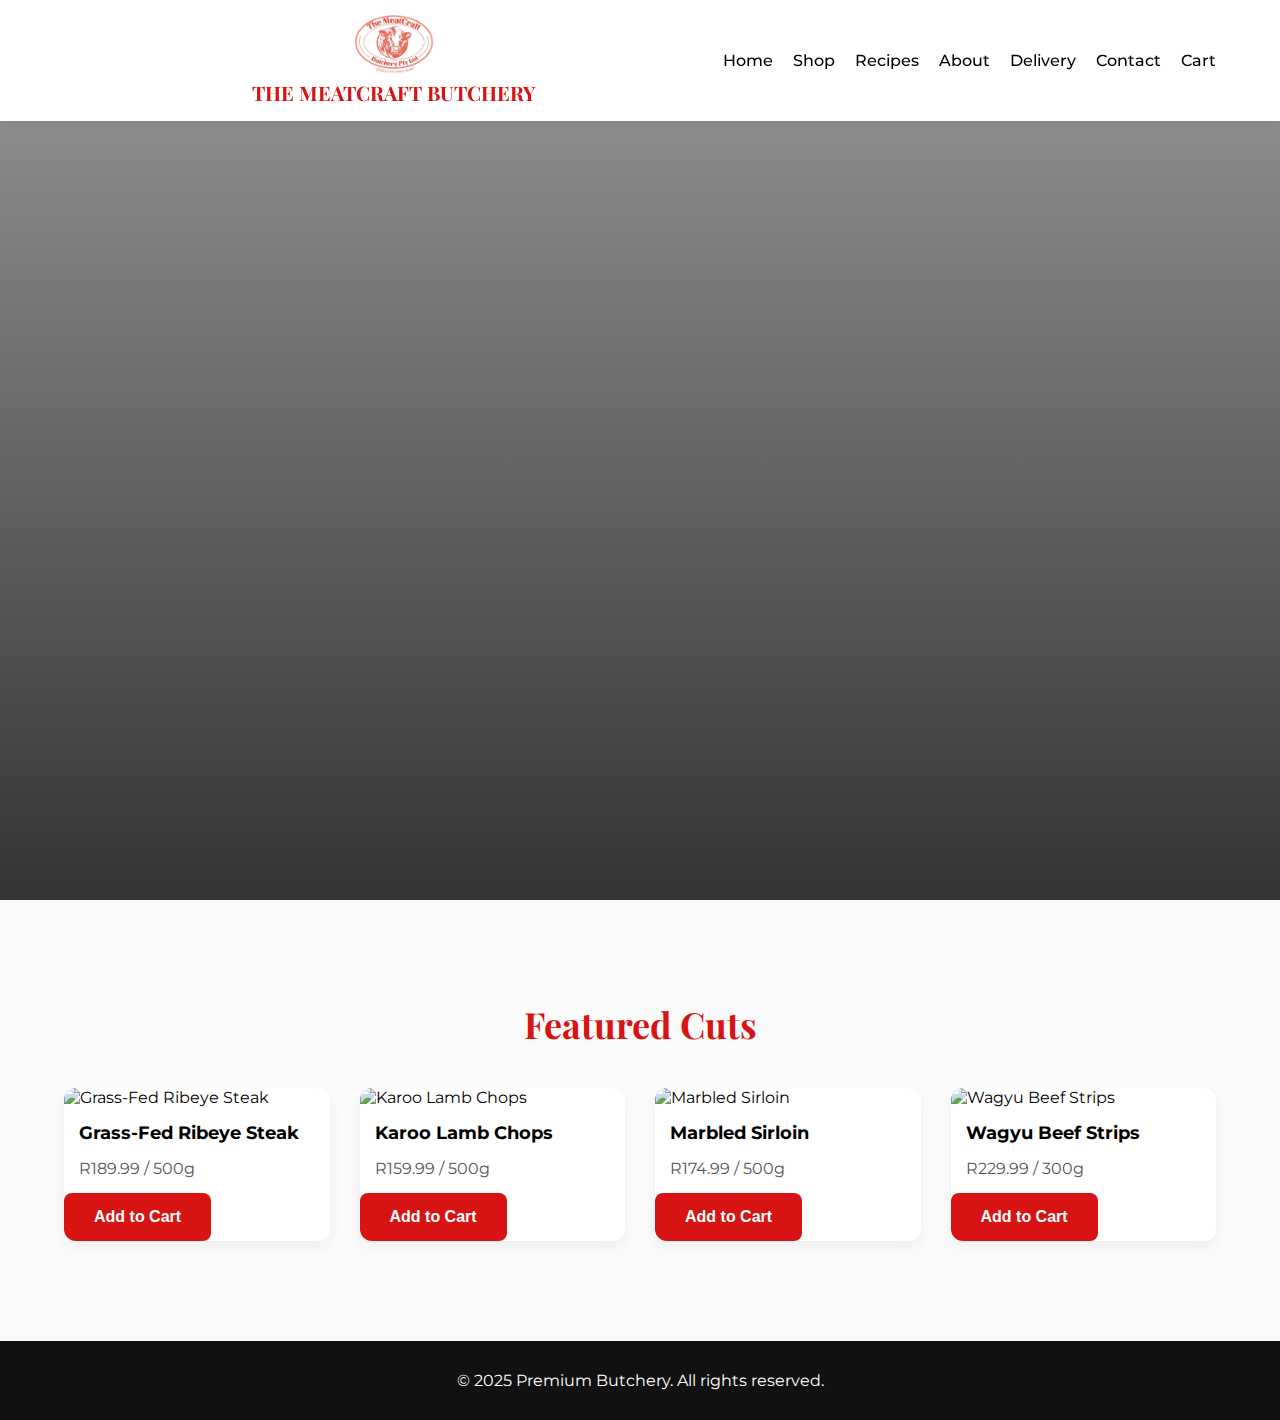
==== index.html @ 6016ca28 "ffsdgds" ====
<!DOCTYPE html>
<html lang="en">
<head>
  <!-- Basic Meta -->
  <meta charset="UTF-8">
  <meta name="viewport" content="width=device-width, initial-scale=1.0, minimum-scale=1.0, maximum-scale=5.0">
  <meta http-equiv="X-UA-Compatible" content="IE=edge">
  <title>Premium Butchery | Artisanal Meats & Specialty Cuts</title>
  <meta name="description" content="Ethically sourced, expertly prepared meats delivered to your door. Shop our premium cuts today.">

  <!-- Preload Critical Resources -->
  <link rel="preload" href="css/style.css" as="style">
  <link rel="preload" href="https://fonts.googleapis.com/css2?family=Playfair+Display:wght@600;700&family=Montserrat:wght@400;600&display=swap" as="style">
  
  <!-- CSS -->
  <link rel="stylesheet" href="css/style.css">
  <link rel="stylesheet" href="https://fonts.googleapis.com/css2?family=Playfair+Display:wght@600;700&family=Montserrat:wght@400;600&display=swap">
  
  <!-- Icons -->
  <link rel="stylesheet" href="https://cdnjs.cloudflare.com/ajax/libs/font-awesome/6.4.0/css/all.min.css">
</head>
<body>
  <div class="background-overlay"></div>

  <header class="header">
    <div class="container header-flex">
      <!-- Mobile Hamburger Button -->
      <button class="hamburger" aria-label="Menu">
        <i class="fas fa-bars"></i>
      </button>

      <!-- Logo Group -->
      <div class="logo-title-group">
        <img src="assets/logo-mc.jpeg" alt="Meatcraft Logo" class="logo-img">
        <h1 class="logo-text">THE MEATCRAFT BUTCHERY</h1>
      </div>

      <!-- Desktop Nav -->
      <nav class="nav">
        <ul class="nav-links">
          <li><a href="index.html">Home</a></li>
          <li><a href="shop.html">Shop</a></li>
          <li><a href="recipes.html">Recipes</a></li>
          <li><a href="about.html">About</a></li>
          <li><a href="delivery.html">Delivery</a></li>
          <li><a href="contact.html">Contact</a></li>
          <li><a href="cart.html">Cart</a></li>
        </ul>
      </nav>
    </div>
  </header>

  <section class="hero">
    <div class="hero-video">
      <video autoplay muted loop playsinline>
        <source src="assets/images/hero.mp4" type="video/mp4">
        <!-- Fallback image if video doesn't load -->
        <img src="assets/images/hero-fallback.jpg" alt="Hero background">
      </video>
    </div>
    <div class="hero-content">
      <h2 class="fade-in">Where art meets meat</h2>
      <p class="fade-in delay-1">Ethically sourced. Expertly prepared. Delivered to your door.</p>
      <a href="shop.html" class="btn fade-in delay-2">Shop Now</a>
    </div>
  </section>

  <section class="featured-section">
    <div class="container">
      <h3 class="section-title">Featured Cuts</h3>
      <div class="product-grid" id="productGrid"></div>
    </div>
  </section>

  <footer class="footer">
    <div class="container">
      <p>&copy; 2025 Premium Butchery. All rights reserved.</p>
    </div>
  </footer>

  <script src="js/main.js" defer></script>
</body>
</html>
---- css/style.css ----
/* Base Reset */
* {
  margin: 0;
  padding: 0;
  box-sizing: border-box;
}

body {
  font-family: 'Montserrat', sans-serif;
  background-color: #fff;
  color: #000;
  overflow-x: hidden;
}

:root {
  --primary: #D71313;
  --accent: #fff;
  --fade-dark: rgba(0, 0, 0, 0.6);
  --transition: all 0.3s ease;
}

.container {
  width: 90%;
  max-width: 1200px;
  margin: 0 auto;
}

/* HEADER */
.header {
  background: #fff;
  padding: 15px 0;
  position: fixed;
  width: 100%;
  top: 0;
  z-index: 1000;
  box-shadow: 0 2px 10px rgba(0,0,0,0.05);
}

.header-flex {
  display: flex;
  align-items: center;
  justify-content: space-between;
  position: relative;
}

/* Logo Group */
.logo-title-group {
  display: flex;
  flex-direction: column;
  align-items: center;
  gap: 5px;
  width: 100%;
}

.logo-img {
  width: 80px;
  height: 59px;
  object-fit: cover;
}

.logo-text {
  font-family: 'Playfair Display', serif;
  font-size: 20px;
  color: var(--primary);
  font-weight: bold;
  text-align: center;
}

/* Desktop Nav */
.nav-links {
  list-style: none;
  display: flex;
  gap: 20px;
}

.nav a {
  text-decoration: none;
  color: #000;
  font-weight: 500;
  transition: var(--transition);
  font-size: 16px;
}

.nav a:hover {
  color: var(--primary);
}

/* Mobile Hamburger */
.hamburger {
  display: none;
  background: none;
  border: none;
  font-size: 24px;
  color: var(--primary);
  cursor: pointer;
  z-index: 1001;
  position: absolute;
  left: 15px;
}

/* Mobile Menu Styles */
@media (max-width: 768px) {
  .header-flex {
    flex-direction: column;
    padding-top: 50px;
  }

  .hamburger {
    display: block;
    top: 15px;
    left: 15px;
    background: rgba(255,255,255,0.9);
    border-radius: 50%;
    width: 40px;
    height: 40px;
    display: flex;
    align-items: center;
    justify-content: center;
    box-shadow: 0 2px 5px rgba(0,0,0,0.2);
  }

  .logo-title-group {
    margin-bottom: 15px;
  }

  .logo-img {
    width: 80px;
    height: 80px;
  }

  .logo-text {
    font-size: 18px;
    margin-top: 5px;
  }

  .nav {
    position: absolute;
    top: 80px;
    left: 5%;
    width: 90%;
    background: #fff;
    border-radius: 8px;
    box-shadow: 0 5px 15px rgba(0,0,0,0.1);
    opacity: 0;
    transform: translateY(-20px);
    visibility: hidden;
    transition: var(--transition);
    z-index: 1000;
  }

  .nav.active {
    opacity: 1;
    transform: translateY(0);
    visibility: visible;
  }

  .nav-links {
    flex-direction: column;
    padding: 15px 0;
  }

  .nav-links li {
    padding: 10px 20px;
    border-bottom: 1px solid rgba(0,0,0,0.05);
  }

  .nav-links li:last-child {
    border-bottom: none;
  }
}

/* [Rest of your existing CSS remains unchanged] */
.hero {
  position: relative;
  height: 100vh;
  overflow: hidden;
  display: flex;
  align-items: center;
  justify-content: center;
  text-align: center;
  padding-top: 80px;
}

.hero-video {
  position: absolute;
  top: 0;
  left: 0;
  width: 100%;
  height: 100%;
  z-index: -1;
}

.hero-video video {
  width: 100%;
  height: 100%;
  object-fit: cover;
}

/* Keep your existing overlay */
.background-overlay {
  position: absolute;
  top: 0;
  left: 0;
  width: 100%;
  height: 100%;
  background: linear-gradient(to bottom, rgba(0,0,0,0.4), rgba(0,0,0,0.8));
  z-index: -1;
}

/* Keep all other hero-content styles the same */

.hero-content h2 {
  font-size: clamp(36px, 5vw, 64px);
  color: var(--accent);
  font-family: 'Playfair Display', serif;
  animation: fadeUp 1s ease forwards;
}

.hero-content p {
  color: var(--accent);
  font-size: clamp(16px, 2.5vw, 20px);
  margin: 20px 0;
  animation: fadeUp 1s ease forwards;
}

.btn {
  padding: 15px 30px;
  background-color: var(--primary);
  color: #fff;
  border: none;
  font-size: 16px;
  font-weight: bold;
  border-radius: 8px;
  cursor: pointer;
  transition: var(--transition);
  animation: fadeUp 1s ease forwards;
}

.btn:hover {
  background-color: #aa0e0e;
  transform: translateY(-2px);
}

.featured-section {
  padding: 100px 0;
  background: #fafafa;
}

.section-title {
  text-align: center;
  font-family: 'Playfair Display', serif;
  font-size: clamp(28px, 3vw, 36px);
  margin-bottom: 40px;
  color: var(--primary);
}

.product-grid {
  display: grid;
  grid-template-columns: repeat(auto-fit, minmax(260px, 1fr));
  gap: 30px;
}

.product-card {
  background: #fff;
  border-radius: 12px;
  box-shadow: 0 6px 16px rgba(0, 0, 0, 0.05);
  overflow: hidden;
  transition: var(--transition);
}

.product-card:hover {
  transform: translateY(-5px);
  box-shadow: 0 10px 20px rgba(0,0,0,0.1);
}

.product-card img {
  width: 100%;
  height: 220px;
  object-fit: cover;
}

.product-card h4 {
  padding: 15px;
  font-size: 18px;
  color: #000;
}

.product-card p {
  padding: 0 15px 15px;
  font-size: 16px;
  color: #555;
}

.footer {
  background: #111;
  color: #fff;
  padding: 30px 0;
  text-align: center;
}

.fade-in {
  opacity: 0;
  transform: translateY(20px);
  animation: fadeUp 1s ease forwards;
}

.delay-1 {
  animation-delay: 0.5s;
}

.delay-2 {
  animation-delay: 1s;
}

@keyframes fadeUp {
  to {
    opacity: 1;
    transform: translateY(0);
  }
}
---- css/style.css ----
/* Base Reset */
* {
  margin: 0;
  padding: 0;
  box-sizing: border-box;
}

body {
  font-family: 'Montserrat', sans-serif;
  background-color: #fff;
  color: #000;
  overflow-x: hidden;
}

:root {
  --primary: #D71313;
  --accent: #fff;
  --fade-dark: rgba(0, 0, 0, 0.6);
  --transition: all 0.3s ease;
}

.container {
  width: 90%;
  max-width: 1200px;
  margin: 0 auto;
}

/* HEADER */
.header {
  background: #fff;
  padding: 15px 0;
  position: fixed;
  width: 100%;
  top: 0;
  z-index: 1000;
  box-shadow: 0 2px 10px rgba(0,0,0,0.05);
}

.header-flex {
  display: flex;
  align-items: center;
  justify-content: space-between;
  position: relative;
}

/* Logo Group */
.logo-title-group {
  display: flex;
  flex-direction: column;
  align-items: center;
  gap: 5px;
  width: 100%;
}

.logo-img {
  width: 80px;
  height: 59px;
  object-fit: cover;
}

.logo-text {
  font-family: 'Playfair Display', serif;
  font-size: 20px;
  color: var(--primary);
  font-weight: bold;
  text-align: center;
}

/* Desktop Nav */
.nav-links {
  list-style: none;
  display: flex;
  gap: 20px;
}

.nav a {
  text-decoration: none;
  color: #000;
  font-weight: 500;
  transition: var(--transition);
  font-size: 16px;
}

.nav a:hover {
  color: var(--primary);
}

/* Mobile Hamburger */
.hamburger {
  display: none;
  background: none;
  border: none;
  font-size: 24px;
  color: var(--primary);
  cursor: pointer;
  z-index: 1001;
  position: absolute;
  left: 15px;
}

/* Mobile Menu Styles */
@media (max-width: 768px) {
  .header-flex {
    flex-direction: column;
    padding-top: 50px;
  }

  .hamburger {
    display: block;
    top: 15px;
    left: 15px;
    background: rgba(255,255,255,0.9);
    border-radius: 50%;
    width: 40px;
    height: 40px;
    display: flex;
    align-items: center;
    justify-content: center;
    box-shadow: 0 2px 5px rgba(0,0,0,0.2);
  }

  .logo-title-group {
    margin-bottom: 15px;
  }

  .logo-img {
    width: 80px;
    height: 80px;
  }

  .logo-text {
    font-size: 18px;
    margin-top: 5px;
  }

  .nav {
    position: absolute;
    top: 80px;
    left: 5%;
    width: 90%;
    background: #fff;
    border-radius: 8px;
    box-shadow: 0 5px 15px rgba(0,0,0,0.1);
    opacity: 0;
    transform: translateY(-20px);
    visibility: hidden;
    transition: var(--transition);
    z-index: 1000;
  }

  .nav.active {
    opacity: 1;
    transform: translateY(0);
    visibility: visible;
  }

  .nav-links {
    flex-direction: column;
    padding: 15px 0;
  }

  .nav-links li {
    padding: 10px 20px;
    border-bottom: 1px solid rgba(0,0,0,0.05);
  }

  .nav-links li:last-child {
    border-bottom: none;
  }
}

/* [Rest of your existing CSS remains unchanged] */
.hero {
  position: relative;
  height: 100vh;
  overflow: hidden;
  display: flex;
  align-items: center;
  justify-content: center;
  text-align: center;
  padding-top: 80px;
}

.hero-video {
  position: absolute;
  top: 0;
  left: 0;
  width: 100%;
  height: 100%;
  z-index: -1;
}

.hero-video video {
  width: 100%;
  height: 100%;
  object-fit: cover;
}

/* Keep your existing overlay */
.background-overlay {
  position: absolute;
  top: 0;
  left: 0;
  width: 100%;
  height: 100%;
  background: linear-gradient(to bottom, rgba(0,0,0,0.4), rgba(0,0,0,0.8));
  z-index: -1;
}

/* Keep all other hero-content styles the same */

.hero-content h2 {
  font-size: clamp(36px, 5vw, 64px);
  color: var(--accent);
  font-family: 'Playfair Display', serif;
  animation: fadeUp 1s ease forwards;
}

.hero-content p {
  color: var(--accent);
  font-size: clamp(16px, 2.5vw, 20px);
  margin: 20px 0;
  animation: fadeUp 1s ease forwards;
}

.btn {
  padding: 15px 30px;
  background-color: var(--primary);
  color: #fff;
  border: none;
  font-size: 16px;
  font-weight: bold;
  border-radius: 8px;
  cursor: pointer;
  transition: var(--transition);
  animation: fadeUp 1s ease forwards;
}

.btn:hover {
  background-color: #aa0e0e;
  transform: translateY(-2px);
}

.featured-section {
  padding: 100px 0;
  background: #fafafa;
}

.section-title {
  text-align: center;
  font-family: 'Playfair Display', serif;
  font-size: clamp(28px, 3vw, 36px);
  margin-bottom: 40px;
  color: var(--primary);
}

.product-grid {
  display: grid;
  grid-template-columns: repeat(auto-fit, minmax(260px, 1fr));
  gap: 30px;
}

.product-card {
  background: #fff;
  border-radius: 12px;
  box-shadow: 0 6px 16px rgba(0, 0, 0, 0.05);
  overflow: hidden;
  transition: var(--transition);
}

.product-card:hover {
  transform: translateY(-5px);
  box-shadow: 0 10px 20px rgba(0,0,0,0.1);
}

.product-card img {
  width: 100%;
  height: 220px;
  object-fit: cover;
}

.product-card h4 {
  padding: 15px;
  font-size: 18px;
  color: #000;
}

.product-card p {
  padding: 0 15px 15px;
  font-size: 16px;
  color: #555;
}

.footer {
  background: #111;
  color: #fff;
  padding: 30px 0;
  text-align: center;
}

.fade-in {
  opacity: 0;
  transform: translateY(20px);
  animation: fadeUp 1s ease forwards;
}

.delay-1 {
  animation-delay: 0.5s;
}

.delay-2 {
  animation-delay: 1s;
}

@keyframes fadeUp {
  to {
    opacity: 1;
    transform: translateY(0);
  }
}
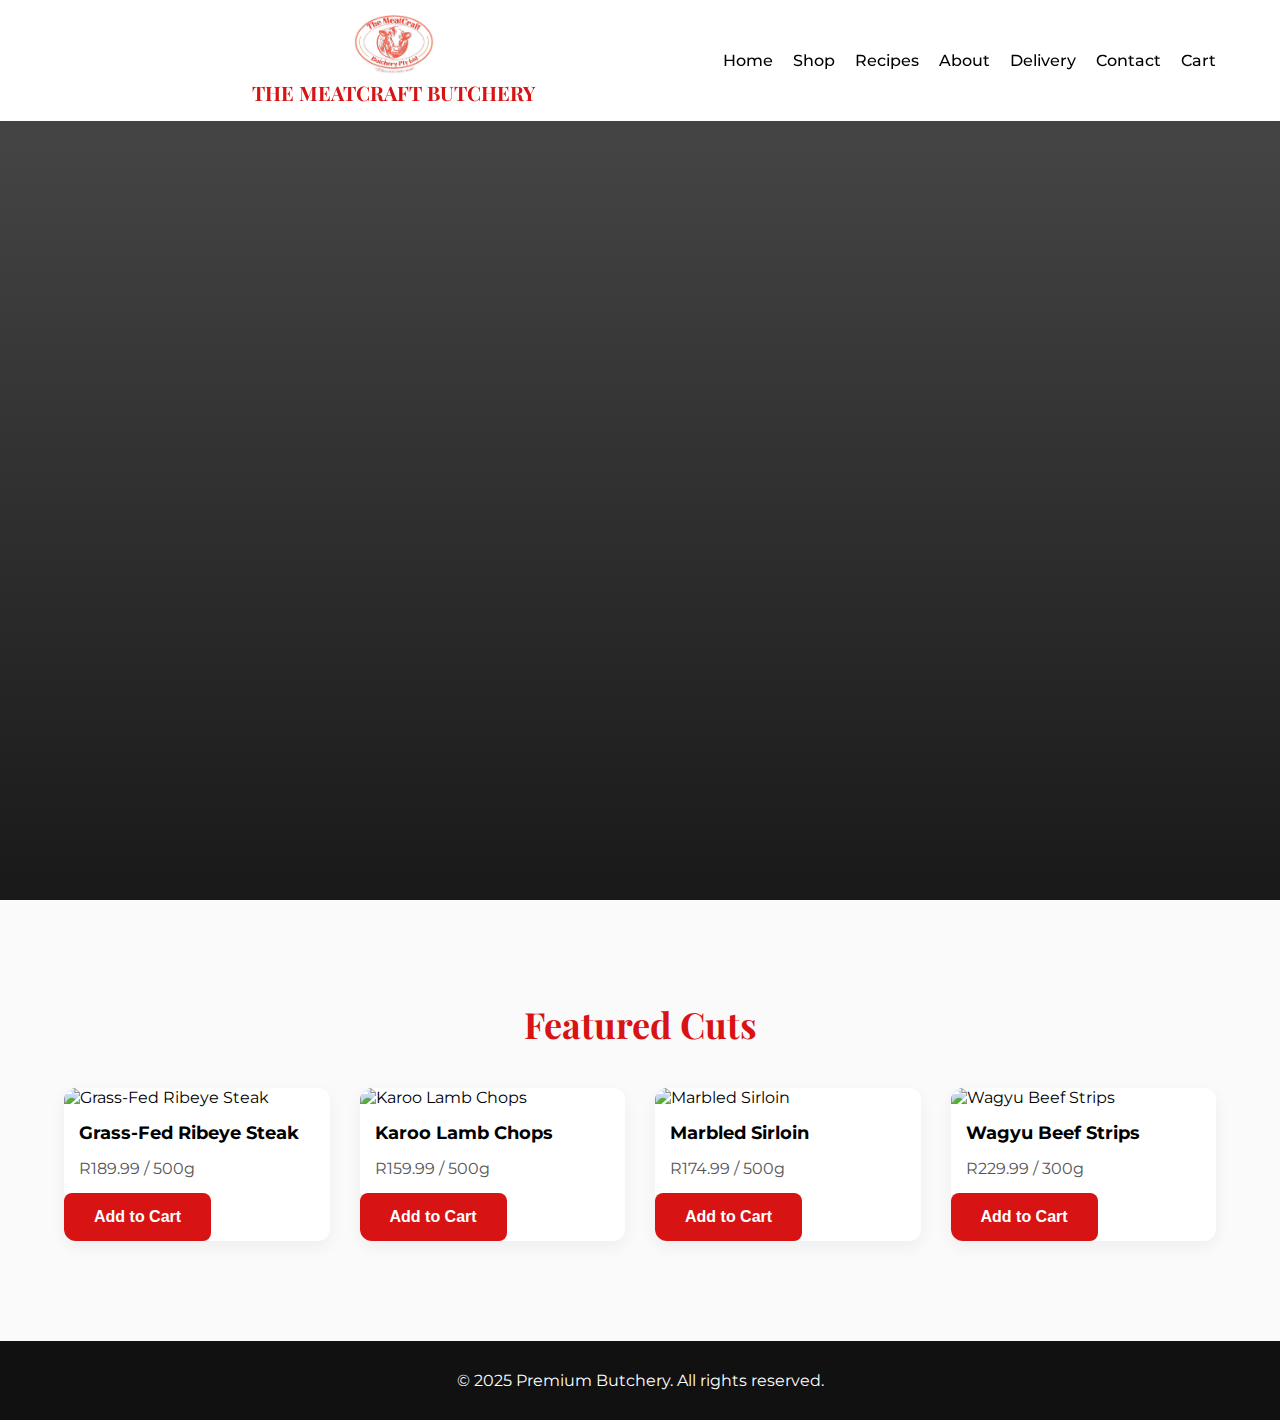
==== commit 24384c60: "jhgjjhgh" ====
--- a/index.html
+++ b/index.html
@@ -51,16 +51,14 @@
   </header>
 
   <section class="hero">
-    <div class="hero-video">
-      <video autoplay muted loop playsinline>
-        <source src="assets/images/hero.mp4" type="video/mp4">
-        <!-- Fallback image if video doesn't load -->
-        <img src="assets/images/hero-fallback.jpg" alt="Hero background">
-      </video>
+    <div class="hero-bg">
+      <img src="assets/images/hero.gif" alt="Butchery background" class="hero-gif">
     </div>
     <div class="hero-content">
-      <h2 class="fade-in">Where art meets meat</h2>
-      <p class="fade-in delay-1">Ethically sourced. Expertly prepared. Delivered to your door.</p>
+      <div class="hero-text">
+        <h2 class="fade-in">Where art meets meat</h2>
+        <p class="fade-in delay-1">Ethically sourced. Expertly prepared.</p>
+      </div>
       <a href="shop.html" class="btn fade-in delay-2">Shop Now</a>
     </div>
   </section>
--- a/css/style.css
+++ b/css/style.css
@@ -169,7 +169,7 @@
   }
 }
 
-/* [Rest of your existing CSS remains unchanged] */
+/* HERO SECTION */
 .hero {
   position: relative;
   height: 100vh;
@@ -181,46 +181,67 @@
   padding-top: 80px;
 }
 
-.hero-video {
+.hero-bg {
   position: absolute;
   top: 0;
   left: 0;
   width: 100%;
   height: 100%;
-  z-index: -1;
-}
-
-.hero-video video {
+  z-index: -2;
+}
+
+.hero-gif {
   width: 100%;
   height: 100%;
   object-fit: cover;
-}
-
-/* Keep your existing overlay */
+  filter: brightness(0.7);
+}
+
 .background-overlay {
   position: absolute;
   top: 0;
   left: 0;
   width: 100%;
   height: 100%;
-  background: linear-gradient(to bottom, rgba(0,0,0,0.4), rgba(0,0,0,0.8));
+  background: linear-gradient(
+    to bottom, 
+    rgba(0, 0, 0, 0.7), 
+    rgba(0, 0, 0, 0.9)
+  );
   z-index: -1;
 }
 
-/* Keep all other hero-content styles the same */
+.hero-content {
+  display: flex;
+  flex-direction: column;
+  align-items: center;
+  justify-content: center;
+  gap: 40px;
+  padding: 20px;
+  width: 100%;
+}
+
+.hero-text {
+  display: flex;
+  flex-direction: column;
+  gap: 15px;
+}
 
 .hero-content h2 {
   font-size: clamp(36px, 5vw, 64px);
   color: var(--accent);
   font-family: 'Playfair Display', serif;
+  text-shadow: 0 2px 4px rgba(0,0,0,0.3);
   animation: fadeUp 1s ease forwards;
+  line-height: 1.2;
 }
 
 .hero-content p {
   color: var(--accent);
   font-size: clamp(16px, 2.5vw, 20px);
-  margin: 20px 0;
+  text-shadow: 0 2px 4px rgba(0,0,0,0.3);
   animation: fadeUp 1s ease forwards;
+  line-height: 1.5;
 }
 
 .btn {
@@ -234,6 +255,7 @@
   cursor: pointer;
   transition: var(--transition);
   animation: fadeUp 1s ease forwards;
+  text-decoration: none;
 }
 
 .btn:hover {
@@ -241,6 +263,7 @@
   transform: translateY(-2px);
 }
 
+/* FEATURED PRODUCTS */
 .featured-section {
   padding: 100px 0;
   background: #fafafa;
@@ -291,6 +314,7 @@
   color: #555;
 }
 
+/* FOOTER */
 .footer {
   background: #111;
   color: #fff;
@@ -298,6 +322,7 @@
   text-align: center;
 }
 
+/* ANIMATIONS */
 .fade-in {
   opacity: 0;
   transform: translateY(20px);
--- a/css/style.css
+++ b/css/style.css
@@ -169,7 +169,7 @@
   }
 }
 
-/* [Rest of your existing CSS remains unchanged] */
+/* HERO SECTION */
 .hero {
   position: relative;
   height: 100vh;
@@ -181,46 +181,67 @@
   padding-top: 80px;
 }
 
-.hero-video {
+.hero-bg {
   position: absolute;
   top: 0;
   left: 0;
   width: 100%;
   height: 100%;
-  z-index: -1;
-}
-
-.hero-video video {
+  z-index: -2;
+}
+
+.hero-gif {
   width: 100%;
   height: 100%;
   object-fit: cover;
-}
-
-/* Keep your existing overlay */
+  filter: brightness(0.7);
+}
+
 .background-overlay {
   position: absolute;
   top: 0;
   left: 0;
   width: 100%;
   height: 100%;
-  background: linear-gradient(to bottom, rgba(0,0,0,0.4), rgba(0,0,0,0.8));
+  background: linear-gradient(
+    to bottom, 
+    rgba(0, 0, 0, 0.7), 
+    rgba(0, 0, 0, 0.9)
+  );
   z-index: -1;
 }
 
-/* Keep all other hero-content styles the same */
+.hero-content {
+  display: flex;
+  flex-direction: column;
+  align-items: center;
+  justify-content: center;
+  gap: 40px;
+  padding: 20px;
+  width: 100%;
+}
+
+.hero-text {
+  display: flex;
+  flex-direction: column;
+  gap: 15px;
+}
 
 .hero-content h2 {
   font-size: clamp(36px, 5vw, 64px);
   color: var(--accent);
   font-family: 'Playfair Display', serif;
+  text-shadow: 0 2px 4px rgba(0,0,0,0.3);
   animation: fadeUp 1s ease forwards;
+  line-height: 1.2;
 }
 
 .hero-content p {
   color: var(--accent);
   font-size: clamp(16px, 2.5vw, 20px);
-  margin: 20px 0;
+  text-shadow: 0 2px 4px rgba(0,0,0,0.3);
   animation: fadeUp 1s ease forwards;
+  line-height: 1.5;
 }
 
 .btn {
@@ -234,6 +255,7 @@
   cursor: pointer;
   transition: var(--transition);
   animation: fadeUp 1s ease forwards;
+  text-decoration: none;
 }
 
 .btn:hover {
@@ -241,6 +263,7 @@
   transform: translateY(-2px);
 }
 
+/* FEATURED PRODUCTS */
 .featured-section {
   padding: 100px 0;
   background: #fafafa;
@@ -291,6 +314,7 @@
   color: #555;
 }
 
+/* FOOTER */
 .footer {
   background: #111;
   color: #fff;
@@ -298,6 +322,7 @@
   text-align: center;
 }
 
+/* ANIMATIONS */
 .fade-in {
   opacity: 0;
   transform: translateY(20px);
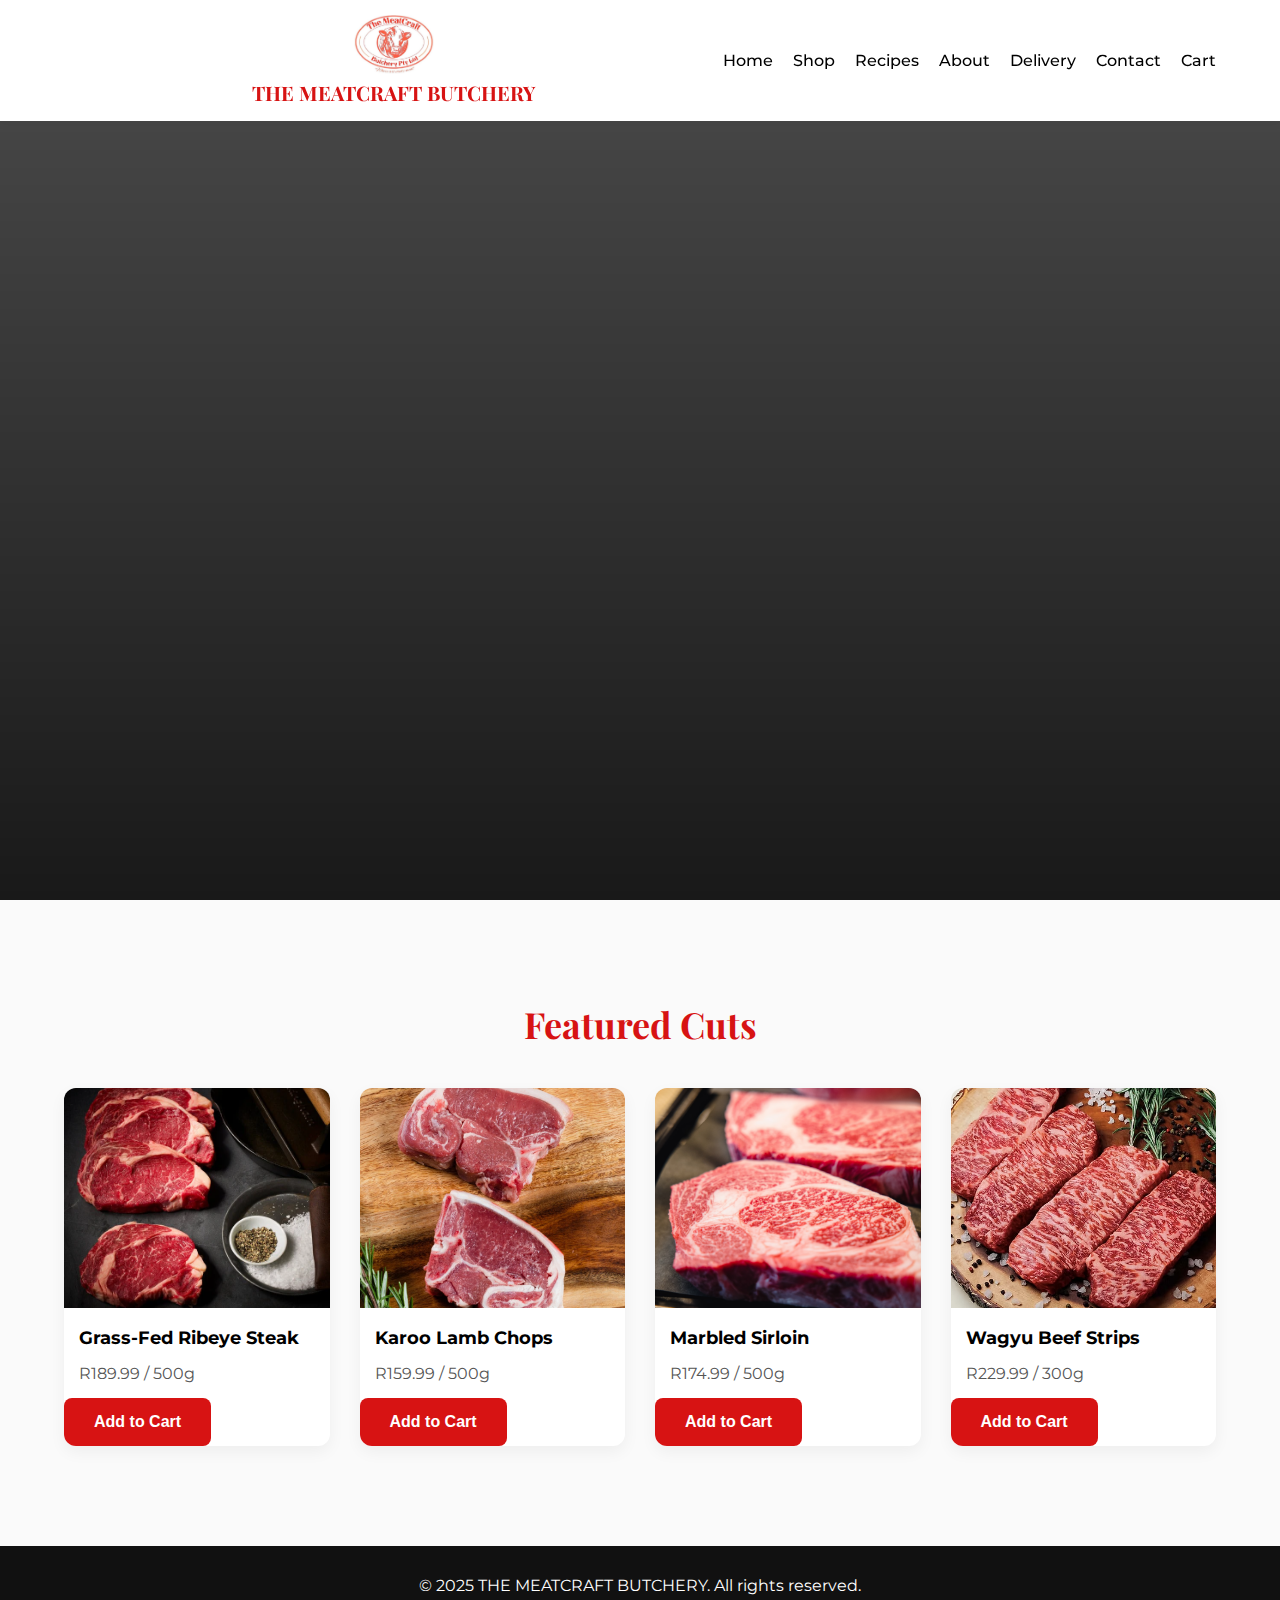
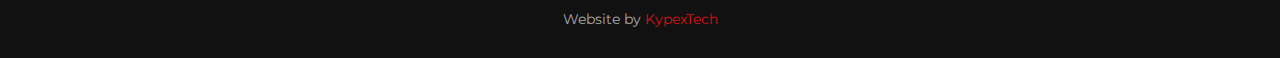
==== commit a0394e3c: "fsfsfs" ====
--- a/index.html
+++ b/index.html
@@ -72,7 +72,8 @@
 
   <footer class="footer">
     <div class="container">
-      <p>&copy; 2025 Premium Butchery. All rights reserved.</p>
+      <p>&copy; 2025 THE MEATCRAFT BUTCHERY. All rights reserved.</p>
+      <p class="credits">Website by <a href="mailto:muomotapiwa@gmail.com?subject=Regarding%20THE%20MEATCRAFT%20BUTCHERY%20Website" class="credit-link">KypexTech</a></p>
     </div>
   </footer>
 
--- a/css/style.css
+++ b/css/style.css
@@ -98,11 +98,11 @@
   left: 15px;
 }
 
-/* Mobile Menu Styles */
+/* Mobile Menu Styles - UPDATED */
 @media (max-width: 768px) {
   .header-flex {
     flex-direction: column;
-    padding-top: 50px;
+    padding-top: 0px; /* Updated from 50px */
   }
 
   .hamburger {
@@ -124,18 +124,18 @@
   }
 
   .logo-img {
-    width: 80px;
-    height: 80px;
+    width: 60px; /* Updated from 80px */
+    height: 44px; /* Updated from 80px */
   }
 
   .logo-text {
-    font-size: 18px;
-    margin-top: 5px;
+    font-size: 12px; /* Updated from 18px */
+    margin-top: 0px; /* Updated from 5px */
   }
 
   .nav {
     position: absolute;
-    top: 80px;
+    top: 70px; /* Adjusted from 80px */
     left: 5%;
     width: 90%;
     background: #fff;
@@ -182,11 +182,11 @@
 }
 
 .hero-bg {
-  position: absolute;
+  position: fixed;
   top: 0;
   left: 0;
-  width: 100%;
-  height: 100%;
+  width: 100vw;
+  height: 100vh;
   z-index: -2;
 }
 
@@ -198,17 +198,18 @@
 }
 
 .background-overlay {
-  position: absolute;
+  position: fixed;
   top: 0;
   left: 0;
-  width: 100%;
-  height: 100%;
+  width: 100vw;
+  height: 100vh;
   background: linear-gradient(
     to bottom, 
     rgba(0, 0, 0, 0.7), 
     rgba(0, 0, 0, 0.9)
   );
   z-index: -1;
+  pointer-events: none;
 }
 
 .hero-content {
@@ -322,6 +323,47 @@
   text-align: center;
 }
 
+.footer .container {
+  display: flex;
+  flex-direction: column;
+  gap: 10px;
+}
+
+.credits {
+  font-size: 14px;
+  color: #aaa;
+  margin-top: 5px;
+}
+
+.credit-link {
+  color: var(--primary); /* Using your red color (#D71313) */
+  text-decoration: none;
+  transition: all 0.3s ease;
+}
+
+.credit-link:hover {
+  color: #fff; /* Turns white on hover */
+  text-decoration: underline;
+}
+
+/* MOBILE OVERLAY FIXES */
+@media (max-width: 768px) {
+  .hero {
+    height: 100dvh;
+  }
+  
+  .hero-bg,
+  .background-overlay {
+    height: 100dvh;
+  }
+  
+  @supports (-webkit-touch-callout: none) {
+    .hero {
+      height: -webkit-fill-available;
+    }
+  }
+}
+
 /* ANIMATIONS */
 .fade-in {
   opacity: 0;
--- a/css/style.css
+++ b/css/style.css
@@ -98,11 +98,11 @@
   left: 15px;
 }
 
-/* Mobile Menu Styles */
+/* Mobile Menu Styles - UPDATED */
 @media (max-width: 768px) {
   .header-flex {
     flex-direction: column;
-    padding-top: 50px;
+    padding-top: 0px; /* Updated from 50px */
   }
 
   .hamburger {
@@ -124,18 +124,18 @@
   }
 
   .logo-img {
-    width: 80px;
-    height: 80px;
+    width: 60px; /* Updated from 80px */
+    height: 44px; /* Updated from 80px */
   }
 
   .logo-text {
-    font-size: 18px;
-    margin-top: 5px;
+    font-size: 12px; /* Updated from 18px */
+    margin-top: 0px; /* Updated from 5px */
   }
 
   .nav {
     position: absolute;
-    top: 80px;
+    top: 70px; /* Adjusted from 80px */
     left: 5%;
     width: 90%;
     background: #fff;
@@ -182,11 +182,11 @@
 }
 
 .hero-bg {
-  position: absolute;
+  position: fixed;
   top: 0;
   left: 0;
-  width: 100%;
-  height: 100%;
+  width: 100vw;
+  height: 100vh;
   z-index: -2;
 }
 
@@ -198,17 +198,18 @@
 }
 
 .background-overlay {
-  position: absolute;
+  position: fixed;
   top: 0;
   left: 0;
-  width: 100%;
-  height: 100%;
+  width: 100vw;
+  height: 100vh;
   background: linear-gradient(
     to bottom, 
     rgba(0, 0, 0, 0.7), 
     rgba(0, 0, 0, 0.9)
   );
   z-index: -1;
+  pointer-events: none;
 }
 
 .hero-content {
@@ -322,6 +323,47 @@
   text-align: center;
 }
 
+.footer .container {
+  display: flex;
+  flex-direction: column;
+  gap: 10px;
+}
+
+.credits {
+  font-size: 14px;
+  color: #aaa;
+  margin-top: 5px;
+}
+
+.credit-link {
+  color: var(--primary); /* Using your red color (#D71313) */
+  text-decoration: none;
+  transition: all 0.3s ease;
+}
+
+.credit-link:hover {
+  color: #fff; /* Turns white on hover */
+  text-decoration: underline;
+}
+
+/* MOBILE OVERLAY FIXES */
+@media (max-width: 768px) {
+  .hero {
+    height: 100dvh;
+  }
+  
+  .hero-bg,
+  .background-overlay {
+    height: 100dvh;
+  }
+  
+  @supports (-webkit-touch-callout: none) {
+    .hero {
+      height: -webkit-fill-available;
+    }
+  }
+}
+
 /* ANIMATIONS */
 .fade-in {
   opacity: 0;
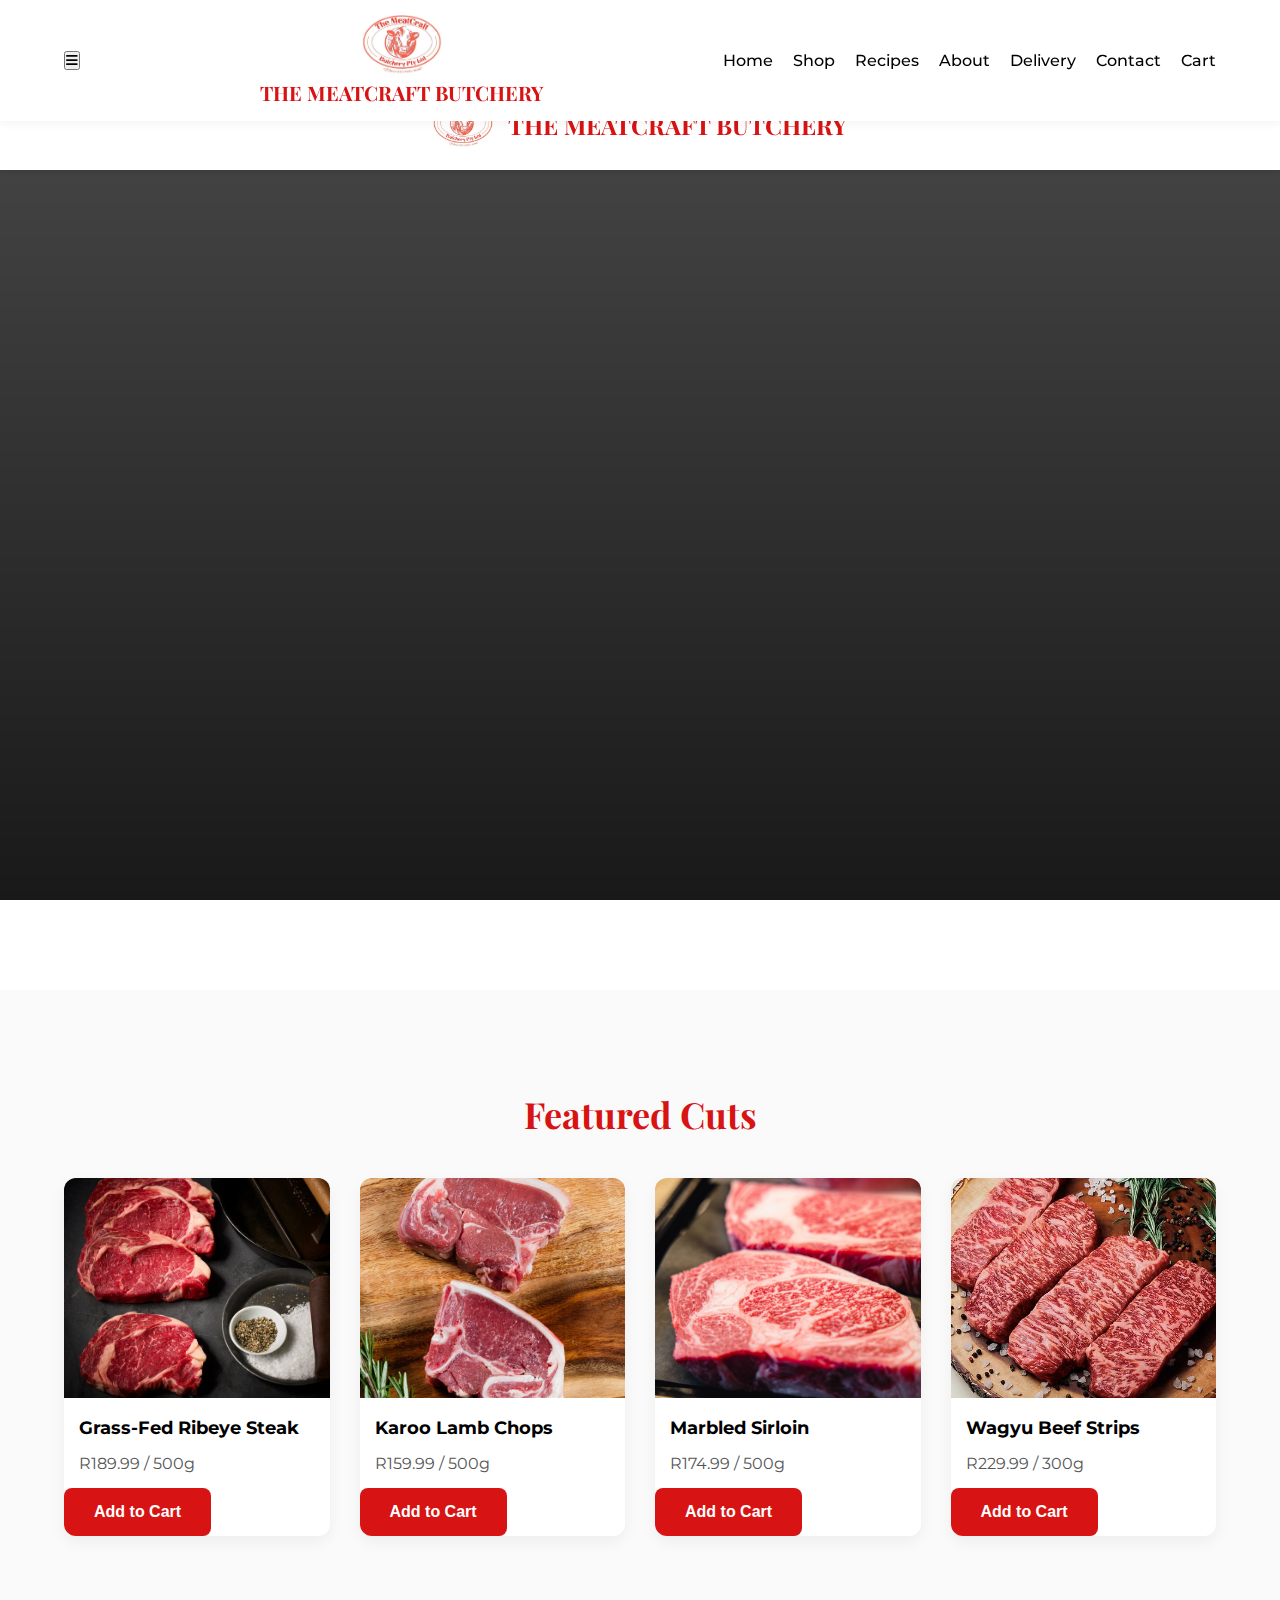
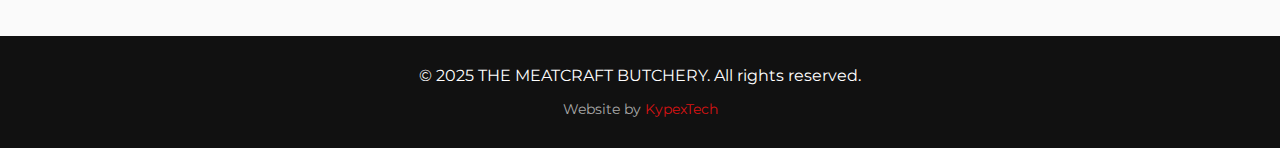
==== commit d3025ed8: "fssfs" ====
--- a/index.html
+++ b/index.html
@@ -49,7 +49,18 @@
       </nav>
     </div>
   </header>
+<!-- After the header, before the hero section -->
+<section class="logo-banner">
+  <div class="container">
+    <div class="logo-banner-content">
+      <img src="assets/logo-mc.jpeg" alt="Meatcraft Logo" class="banner-logo">
+      <h2>THE MEATCRAFT BUTCHERY</h2>
+    </div>
+  </div>
+</section>
 
+<!-- Your existing hero section -->
+  <!-- ... rest of your hero content ... -->
   <section class="hero">
     <div class="hero-bg">
       <img src="assets/images/hero.gif" alt="Butchery background" class="hero-gif">
@@ -73,7 +84,7 @@
   <footer class="footer">
     <div class="container">
       <p>&copy; 2025 THE MEATCRAFT BUTCHERY. All rights reserved.</p>
-      <p class="credits">Website by <a href="mailto:muomotapiwa@gmail.com?subject=Regarding%20THE%20MEATCRAFT%20BUTCHERY%20Website" class="credit-link">KypexTech</a></p>
+      <p class="credits">Website by <a href="mailto:muomotapiwa@gmail.com?subject=Website%20Development%20Services%20-%20Saw%20Meatcraft%20Butchery%20Site" class="credit-link">KypexTech</a></p>
     </div>
   </footer>
 
--- a/css/style.css
+++ b/css/style.css
@@ -85,24 +85,11 @@
   color: var(--primary);
 }
 
-/* Mobile Hamburger */
-.hamburger {
-  display: none;
-  background: none;
-  border: none;
-  font-size: 24px;
-  color: var(--primary);
-  cursor: pointer;
-  z-index: 1001;
-  position: absolute;
-  left: 15px;
-}
-
-/* Mobile Menu Styles - UPDATED */
+/* Mobile Menu Styles */
 @media (max-width: 768px) {
   .header-flex {
     flex-direction: column;
-    padding-top: 0px; /* Updated from 50px */
+    padding-top: 0px;
   }
 
   .hamburger {
@@ -124,18 +111,18 @@
   }
 
   .logo-img {
-    width: 60px; /* Updated from 80px */
-    height: 44px; /* Updated from 80px */
+    width: 60px;
+    height: 44px;
   }
 
   .logo-text {
-    font-size: 12px; /* Updated from 18px */
-    margin-top: 0px; /* Updated from 5px */
+    font-size: 12px;
+    margin-top: 0px;
   }
 
   .nav {
     position: absolute;
-    top: 70px; /* Adjusted from 80px */
+    top: 70px;
     left: 5%;
     width: 90%;
     background: #fff;
@@ -169,6 +156,42 @@
   }
 }
 
+/* ===== Logo Banner ===== */
+.logo-banner {
+  background: white;
+  padding: 15px 0;
+  position: sticky;
+  top: 80px;
+  z-index: 999;
+  transition: var(--transition);
+  box-shadow: 0 2px 5px rgba(0,0,0,0.1);
+}
+
+.logo-banner.hide {
+  transform: translateY(-100%);
+  opacity: 0;
+}
+
+.logo-banner-content {
+  display: flex;
+  align-items: center;
+  justify-content: center;
+  gap: 15px;
+}
+
+.banner-logo {
+  width: 60px;
+  height: 60px;
+  object-fit: contain;
+}
+
+.logo-banner h2 {
+  font-family: 'Playfair Display', serif;
+  color: var(--primary);
+  font-size: 1.5rem;
+  margin: 0;
+}
+
 /* HERO SECTION */
 .hero {
   position: relative;
@@ -178,7 +201,7 @@
   align-items: center;
   justify-content: center;
   text-align: center;
-  padding-top: 80px;
+  padding-top: 120px; /* Adjusted for logo banner */
 }
 
 .hero-bg {
@@ -336,13 +359,13 @@
 }
 
 .credit-link {
-  color: var(--primary); /* Using your red color (#D71313) */
+  color: var(--primary);
   text-decoration: none;
   transition: all 0.3s ease;
 }
 
 .credit-link:hover {
-  color: #fff; /* Turns white on hover */
+  color: #fff;
   text-decoration: underline;
 }
 
--- a/css/style.css
+++ b/css/style.css
@@ -85,24 +85,11 @@
   color: var(--primary);
 }
 
-/* Mobile Hamburger */
-.hamburger {
-  display: none;
-  background: none;
-  border: none;
-  font-size: 24px;
-  color: var(--primary);
-  cursor: pointer;
-  z-index: 1001;
-  position: absolute;
-  left: 15px;
-}
-
-/* Mobile Menu Styles - UPDATED */
+/* Mobile Menu Styles */
 @media (max-width: 768px) {
   .header-flex {
     flex-direction: column;
-    padding-top: 0px; /* Updated from 50px */
+    padding-top: 0px;
   }
 
   .hamburger {
@@ -124,18 +111,18 @@
   }
 
   .logo-img {
-    width: 60px; /* Updated from 80px */
-    height: 44px; /* Updated from 80px */
+    width: 60px;
+    height: 44px;
   }
 
   .logo-text {
-    font-size: 12px; /* Updated from 18px */
-    margin-top: 0px; /* Updated from 5px */
+    font-size: 12px;
+    margin-top: 0px;
   }
 
   .nav {
     position: absolute;
-    top: 70px; /* Adjusted from 80px */
+    top: 70px;
     left: 5%;
     width: 90%;
     background: #fff;
@@ -169,6 +156,42 @@
   }
 }
 
+/* ===== Logo Banner ===== */
+.logo-banner {
+  background: white;
+  padding: 15px 0;
+  position: sticky;
+  top: 80px;
+  z-index: 999;
+  transition: var(--transition);
+  box-shadow: 0 2px 5px rgba(0,0,0,0.1);
+}
+
+.logo-banner.hide {
+  transform: translateY(-100%);
+  opacity: 0;
+}
+
+.logo-banner-content {
+  display: flex;
+  align-items: center;
+  justify-content: center;
+  gap: 15px;
+}
+
+.banner-logo {
+  width: 60px;
+  height: 60px;
+  object-fit: contain;
+}
+
+.logo-banner h2 {
+  font-family: 'Playfair Display', serif;
+  color: var(--primary);
+  font-size: 1.5rem;
+  margin: 0;
+}
+
 /* HERO SECTION */
 .hero {
   position: relative;
@@ -178,7 +201,7 @@
   align-items: center;
   justify-content: center;
   text-align: center;
-  padding-top: 80px;
+  padding-top: 120px; /* Adjusted for logo banner */
 }
 
 .hero-bg {
@@ -336,13 +359,13 @@
 }
 
 .credit-link {
-  color: var(--primary); /* Using your red color (#D71313) */
+  color: var(--primary);
   text-decoration: none;
   transition: all 0.3s ease;
 }
 
 .credit-link:hover {
-  color: #fff; /* Turns white on hover */
+  color: #fff;
   text-decoration: underline;
 }
 
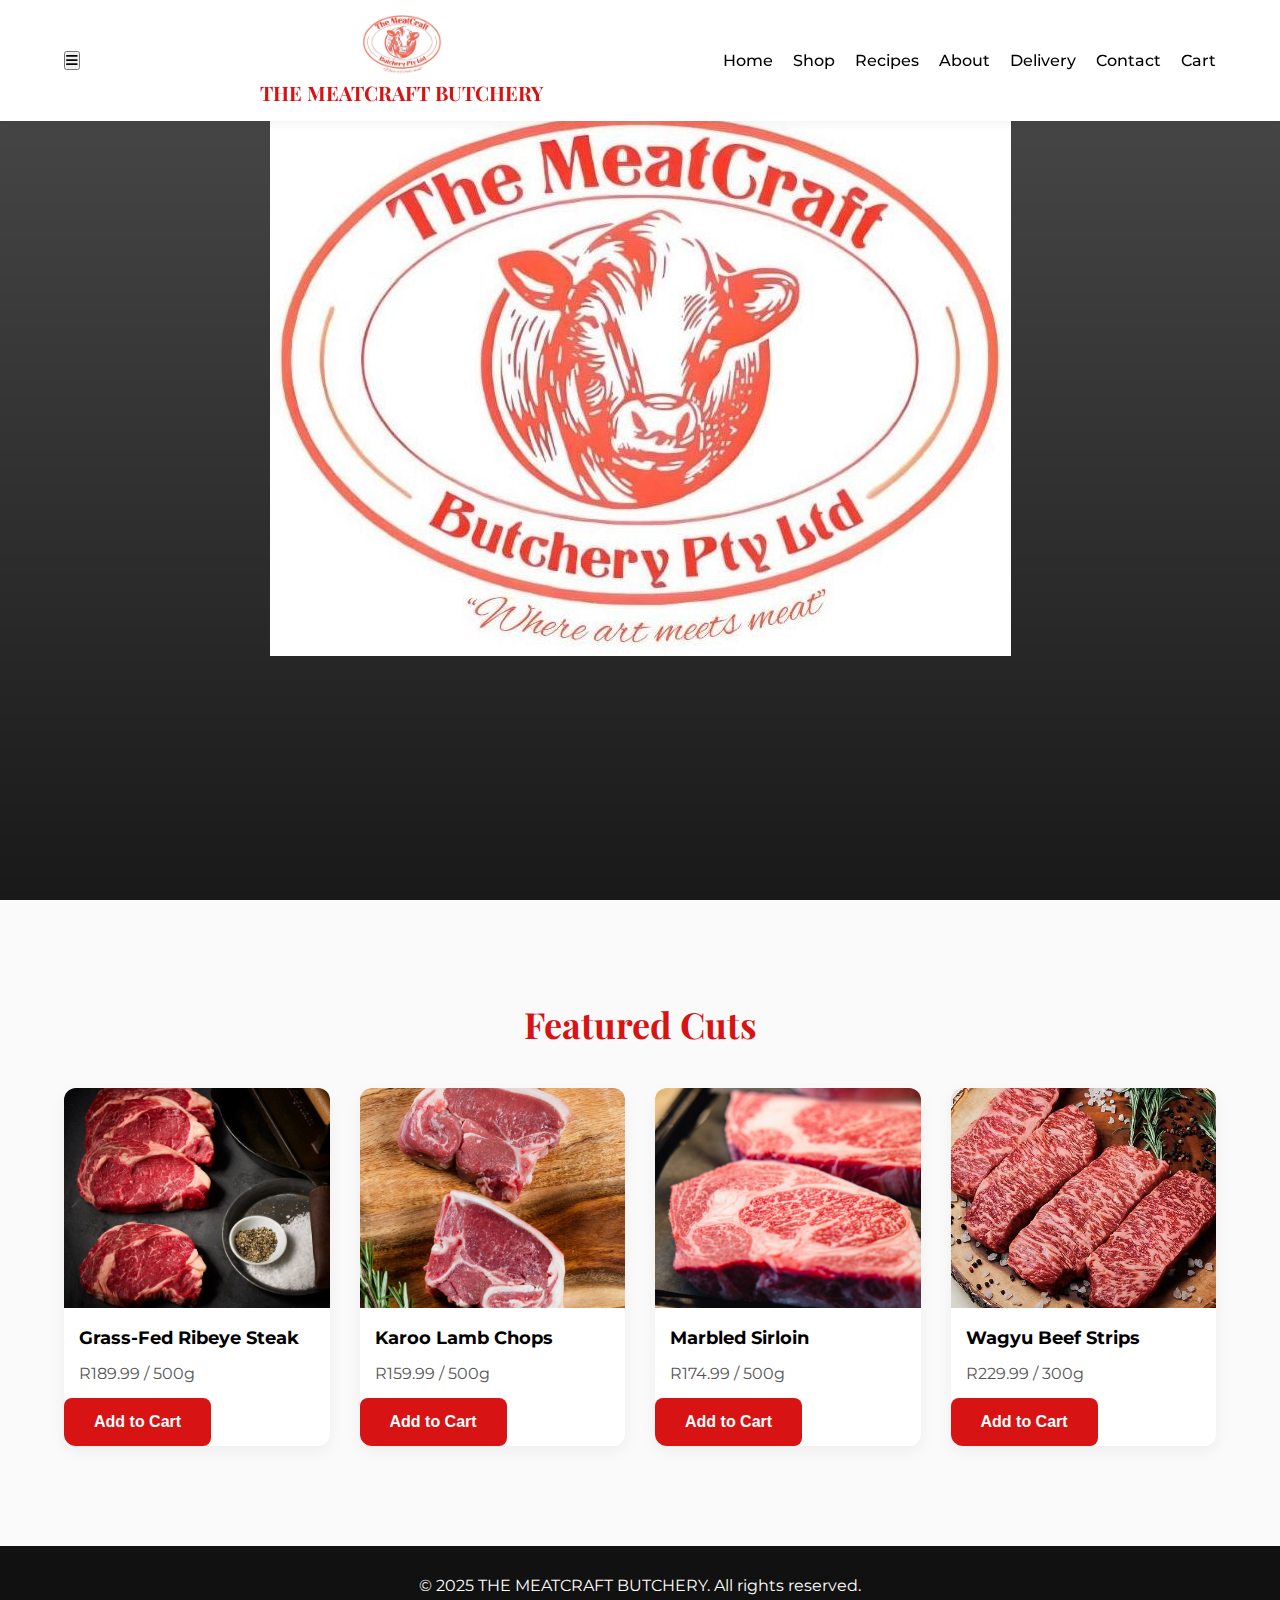
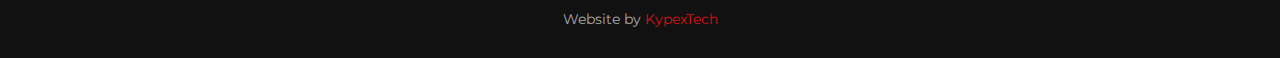
==== commit bcfa50f7: "FSFS" ====
--- a/index.html
+++ b/index.html
@@ -49,23 +49,14 @@
       </nav>
     </div>
   </header>
-<!-- After the header, before the hero section -->
-<section class="logo-banner">
-  <div class="container">
-    <div class="logo-banner-content">
-      <img src="assets/logo-mc.jpeg" alt="Meatcraft Logo" class="banner-logo">
-      <h2>THE MEATCRAFT BUTCHERY</h2>
-    </div>
-  </div>
-</section>
-
-<!-- Your existing hero section -->
-  <!-- ... rest of your hero content ... -->
   <section class="hero">
     <div class="hero-bg">
       <img src="assets/images/hero.gif" alt="Butchery background" class="hero-gif">
     </div>
     <div class="hero-content">
+      <div class="hero-logo-container">
+        <img src="assets/logo-mc.jpeg" alt="Meatcraft Logo" class="hero-logo">
+      </div>
       <div class="hero-text">
         <h2 class="fade-in">Where art meets meat</h2>
         <p class="fade-in delay-1">Ethically sourced. Expertly prepared.</p>
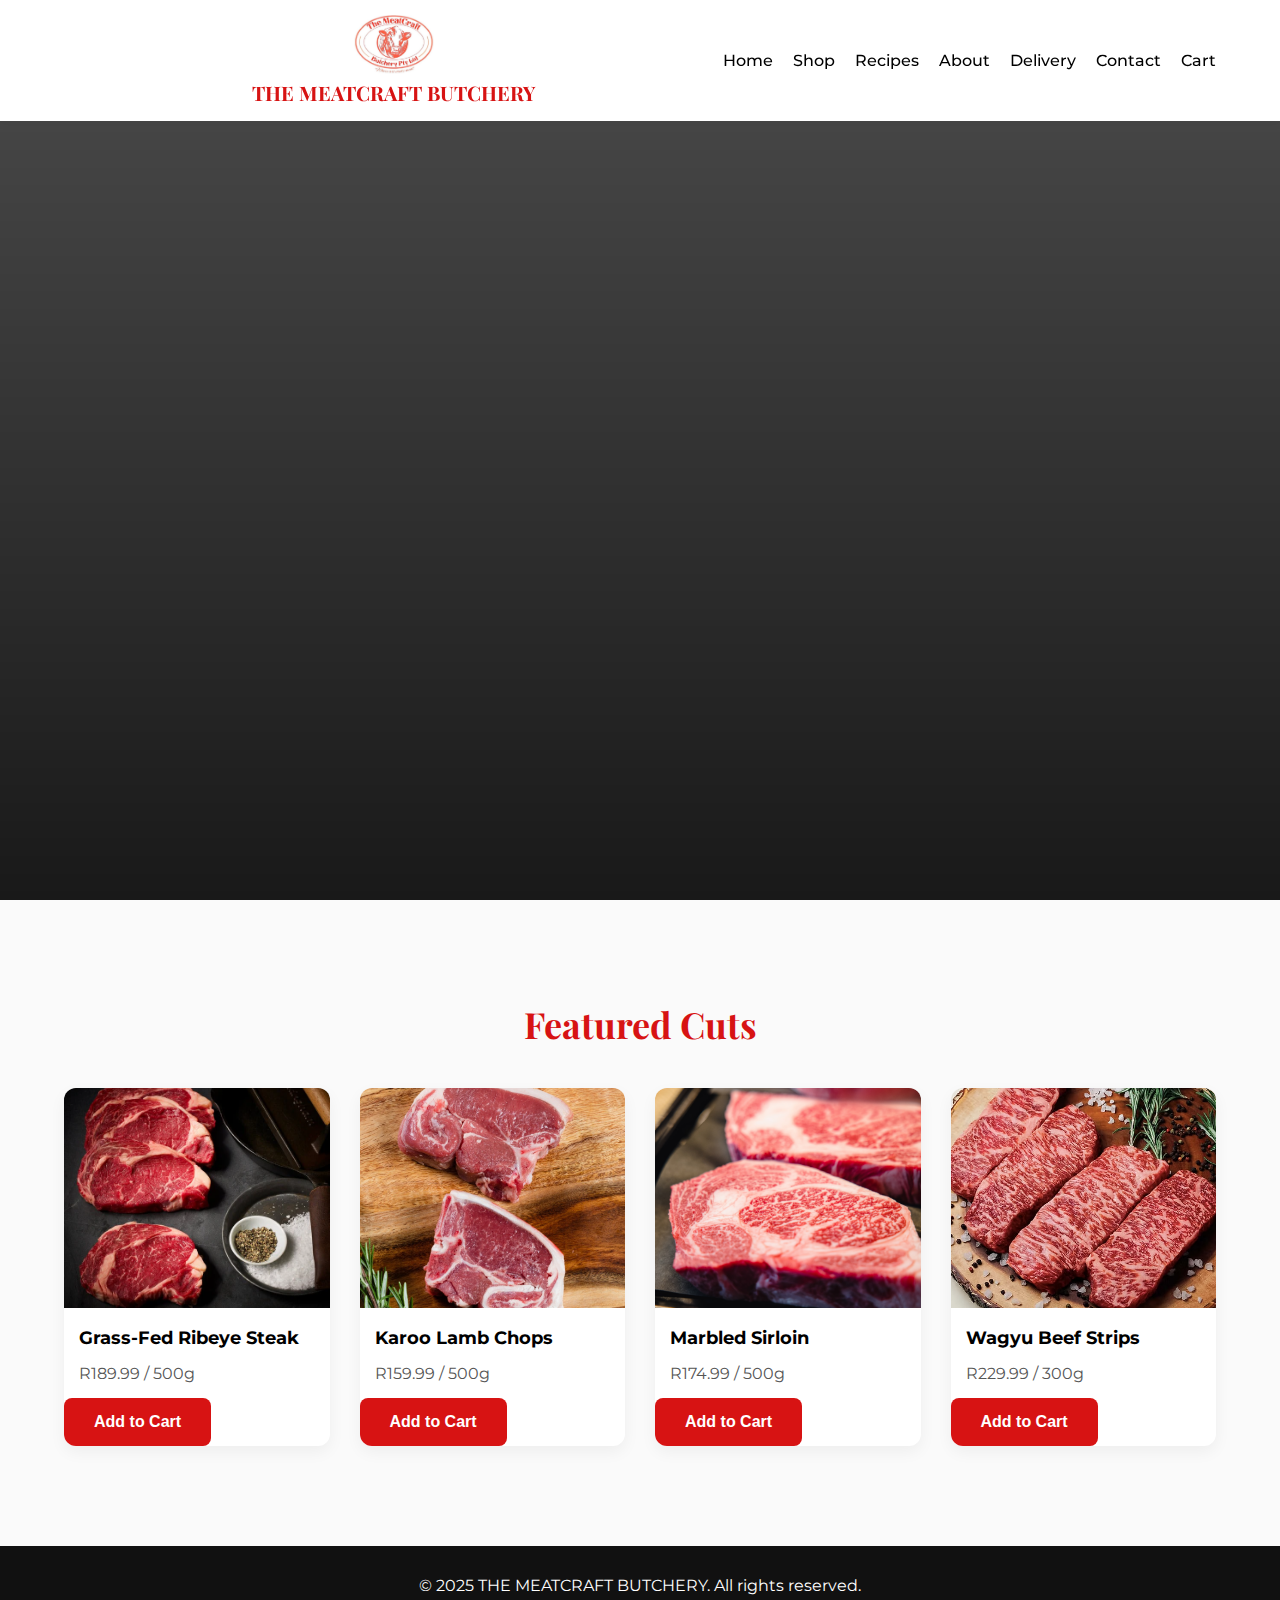
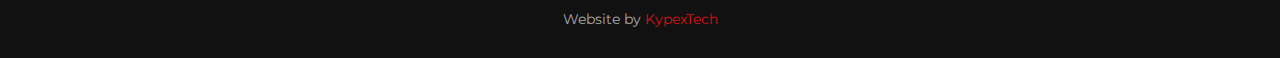
==== commit e78fec7b: "dadasd" ====
--- a/index.html
+++ b/index.html
@@ -54,9 +54,6 @@
       <img src="assets/images/hero.gif" alt="Butchery background" class="hero-gif">
     </div>
     <div class="hero-content">
-      <div class="hero-logo-container">
-        <img src="assets/logo-mc.jpeg" alt="Meatcraft Logo" class="hero-logo">
-      </div>
       <div class="hero-text">
         <h2 class="fade-in">Where art meets meat</h2>
         <p class="fade-in delay-1">Ethically sourced. Expertly prepared.</p>
--- a/css/style.css
+++ b/css/style.css
@@ -85,11 +85,24 @@
   color: var(--primary);
 }
 
-/* Mobile Menu Styles */
+/* Mobile Hamburger */
+.hamburger {
+  display: none;
+  background: none;
+  border: none;
+  font-size: 24px;
+  color: var(--primary);
+  cursor: pointer;
+  z-index: 1001;
+  position: absolute;
+  left: 15px;
+}
+
+/* Mobile Menu Styles - UPDATED */
 @media (max-width: 768px) {
   .header-flex {
     flex-direction: column;
-    padding-top: 0px;
+    padding-top: 0px; /* Updated from 50px */
   }
 
   .hamburger {
@@ -111,18 +124,18 @@
   }
 
   .logo-img {
-    width: 60px;
-    height: 44px;
+    width: 60px; /* Updated from 80px */
+    height: 44px; /* Updated from 80px */
   }
 
   .logo-text {
-    font-size: 12px;
-    margin-top: 0px;
+    font-size: 12px; /* Updated from 18px */
+    margin-top: 0px; /* Updated from 5px */
   }
 
   .nav {
     position: absolute;
-    top: 70px;
+    top: 70px; /* Adjusted from 80px */
     left: 5%;
     width: 90%;
     background: #fff;
@@ -156,42 +169,6 @@
   }
 }
 
-/* ===== Logo Banner ===== */
-.logo-banner {
-  background: white;
-  padding: 15px 0;
-  position: sticky;
-  top: 80px;
-  z-index: 999;
-  transition: var(--transition);
-  box-shadow: 0 2px 5px rgba(0,0,0,0.1);
-}
-
-.logo-banner.hide {
-  transform: translateY(-100%);
-  opacity: 0;
-}
-
-.logo-banner-content {
-  display: flex;
-  align-items: center;
-  justify-content: center;
-  gap: 15px;
-}
-
-.banner-logo {
-  width: 60px;
-  height: 60px;
-  object-fit: contain;
-}
-
-.logo-banner h2 {
-  font-family: 'Playfair Display', serif;
-  color: var(--primary);
-  font-size: 1.5rem;
-  margin: 0;
-}
-
 /* HERO SECTION */
 .hero {
   position: relative;
@@ -201,7 +178,7 @@
   align-items: center;
   justify-content: center;
   text-align: center;
-  padding-top: 120px; /* Adjusted for logo banner */
+  padding-top: 80px;
 }
 
 .hero-bg {
@@ -359,13 +336,13 @@
 }
 
 .credit-link {
-  color: var(--primary);
+  color: var(--primary); /* Using your red color (#D71313) */
   text-decoration: none;
   transition: all 0.3s ease;
 }
 
 .credit-link:hover {
-  color: #fff;
+  color: #fff; /* Turns white on hover */
   text-decoration: underline;
 }
 
@@ -407,4 +384,4 @@
     opacity: 1;
     transform: translateY(0);
   }
-}+}
--- a/css/style.css
+++ b/css/style.css
@@ -85,11 +85,24 @@
   color: var(--primary);
 }
 
-/* Mobile Menu Styles */
+/* Mobile Hamburger */
+.hamburger {
+  display: none;
+  background: none;
+  border: none;
+  font-size: 24px;
+  color: var(--primary);
+  cursor: pointer;
+  z-index: 1001;
+  position: absolute;
+  left: 15px;
+}
+
+/* Mobile Menu Styles - UPDATED */
 @media (max-width: 768px) {
   .header-flex {
     flex-direction: column;
-    padding-top: 0px;
+    padding-top: 0px; /* Updated from 50px */
   }
 
   .hamburger {
@@ -111,18 +124,18 @@
   }
 
   .logo-img {
-    width: 60px;
-    height: 44px;
+    width: 60px; /* Updated from 80px */
+    height: 44px; /* Updated from 80px */
   }
 
   .logo-text {
-    font-size: 12px;
-    margin-top: 0px;
+    font-size: 12px; /* Updated from 18px */
+    margin-top: 0px; /* Updated from 5px */
   }
 
   .nav {
     position: absolute;
-    top: 70px;
+    top: 70px; /* Adjusted from 80px */
     left: 5%;
     width: 90%;
     background: #fff;
@@ -156,42 +169,6 @@
   }
 }
 
-/* ===== Logo Banner ===== */
-.logo-banner {
-  background: white;
-  padding: 15px 0;
-  position: sticky;
-  top: 80px;
-  z-index: 999;
-  transition: var(--transition);
-  box-shadow: 0 2px 5px rgba(0,0,0,0.1);
-}
-
-.logo-banner.hide {
-  transform: translateY(-100%);
-  opacity: 0;
-}
-
-.logo-banner-content {
-  display: flex;
-  align-items: center;
-  justify-content: center;
-  gap: 15px;
-}
-
-.banner-logo {
-  width: 60px;
-  height: 60px;
-  object-fit: contain;
-}
-
-.logo-banner h2 {
-  font-family: 'Playfair Display', serif;
-  color: var(--primary);
-  font-size: 1.5rem;
-  margin: 0;
-}
-
 /* HERO SECTION */
 .hero {
   position: relative;
@@ -201,7 +178,7 @@
   align-items: center;
   justify-content: center;
   text-align: center;
-  padding-top: 120px; /* Adjusted for logo banner */
+  padding-top: 80px;
 }
 
 .hero-bg {
@@ -359,13 +336,13 @@
 }
 
 .credit-link {
-  color: var(--primary);
+  color: var(--primary); /* Using your red color (#D71313) */
   text-decoration: none;
   transition: all 0.3s ease;
 }
 
 .credit-link:hover {
-  color: #fff;
+  color: #fff; /* Turns white on hover */
   text-decoration: underline;
 }
 
@@ -407,4 +384,4 @@
     opacity: 1;
     transform: translateY(0);
   }
-}+}
